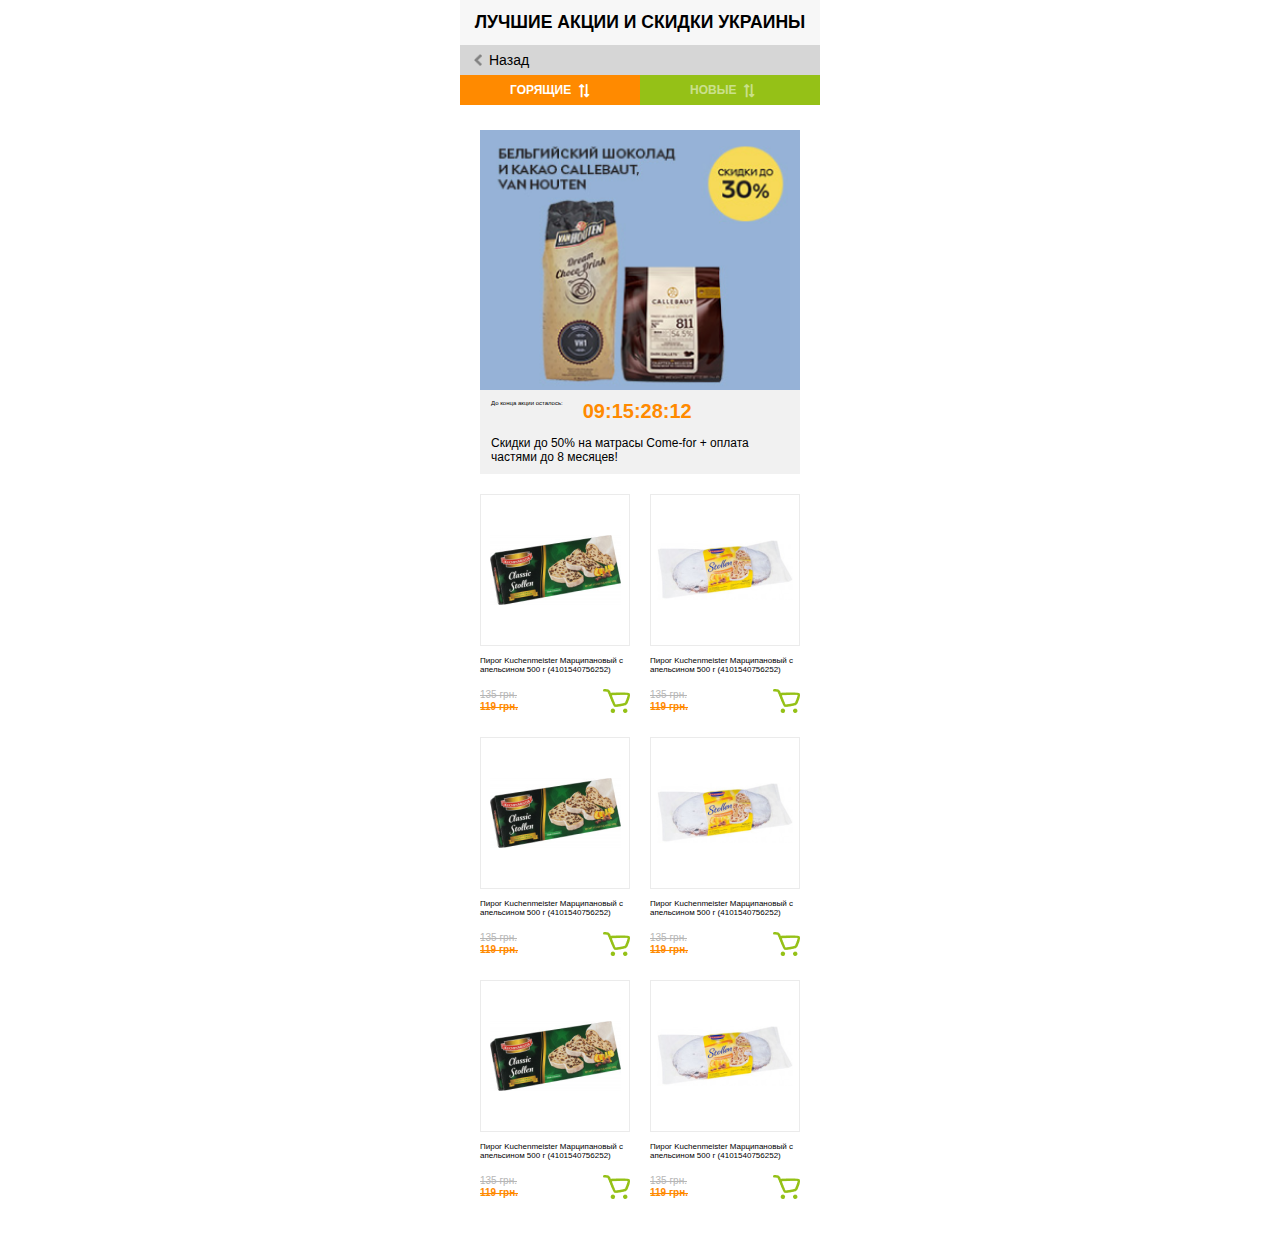
==== page_stock.html @ aa7f5213 "page__stock" ====
<!DOCTYPE html>
<html lang="en">
<head>
    <meta charset="UTF-8">
    <title>Stock</title>
    <link rel="stylesheet" href="css/style.css">
    <link rel="stylesheet" href="css/libs/css/fontawesome.css">
    <link rel="stylesheet" href="https://use.fontawesome.com/releases/v5.7.1/css/all.css">
    <link rel="stylesheet" href="css/swiper/swiper.min.css">
    <meta name="viewport" content="width=device-width">
</head>
<body>
<div class="mob-bl">
    <header class="mob-bl__header">
        <div class="mob-bl__header-h">
            <p>Лучшие акции и скидки украины</p>
        </div>
        <div class="mob-bl__header-check">
            <div class="mob-bl__header-check-btn-wrap mob-bl__header-check-btn-wrap--back ">
              <a class="mob-bl__header-check-btn--back" href="index.html">Назад</a>
            </div>
            <div class="check-category">
                <form action="">
                    <div>
                        <input type="checkbox" id="ind1" name="scales">
                        <label for="ind1">Бытовая техника, интерьер</label>
                    </div>
                    <div>
                        <input type="checkbox" id="ind2" name="scales">
                        <label for="ind2">Компьютеры и ноутбуки</label>
                    </div>
                    <div>
                        <input type="checkbox" id="ind3" name="scales">
                        <label for="ind3">Бытовая техника, интерьер</label>
                    </div>
                    <div>
                        <input type="checkbox" id="ind4" name="scales">
                        <label for="ind4">Компьютеры и ноутбуки</label>
                    </div>
                    <div>
                        <input type="checkbox" id="ind5" name="scales">
                        <label for="ind5">Бытовая техника, интерьер</label>
                    </div>
                    <div>
                        <input type="checkbox" id="ind6" name="scales">
                        <label for="ind6">Компьютеры и ноутбуки</label>
                    </div>
                    <div>
                        <input type="checkbox" id="ind7" name="scales">
                        <label for="ind7">Бытовая техника, интерьер</label>
                    </div>
                    <div>
                        <input type="checkbox" id="ind8" name="scales">
                        <label for="ind8">Компьютеры и ноутбуки</label>
                    </div>
                    <div>
                        <input type="checkbox" id="ind9" name="scales">
                        <label for="ind9">Бытовая техника, интерьер</label>
                    </div>
                    <div>
                        <input type="checkbox" id="ind10" name="scales">
                        <label for="ind10">Компьютеры и ноутбуки</label>
                    </div>
                    <div class="check-category-btn">
                        <button class="check-category-btn__reset" type="reset" value="Reset">Сбросить</button>
                        <button class="check-category-btn__show">Показать</button>
                    </div>
                </form>
            </div>
            <div class="check-type">
                <form action="">
                    <div>
                        <input type="checkbox" id="present" name="scales">
                        <label for="present">С подарками</label>
                    </div>
                    <div>
                        <input type="checkbox" id="stock" name="scales">
                        <label for="stock">Со скидками</label>
                    </div>
                    <div>
                        <input type="checkbox" id="prize" name="scales">
                        <label for="prize">Розыгрыш призов</label>
                    </div>
                    <div>
                        <input type="checkbox" id="novelty" name="scales">
                        <label for="novelty">Новинка</label>
                    </div>
                    <div class="check-type-btn">
                        <button class="check-type-btn__reset" type="reset" value="Reset">Сбросить</button>
                        <button class="check-type-btn__show">Показать</button>
                    </div>
                </form>
            </div>
        </div>
        <!--Tabs-->
        <div class="mob-bl__tabs">
            <button class="mob-bl__tab-link mob-bl__tab-link--orange" onclick="openTab(event, 'Hot')">
                <p>Горящие</p>
                <i class="fas fa-exchange-alt"></i>
            </button>
            <button class="mob-bl__tab-link mob-bl__tab-link--green" onclick="openTab(event, 'New')">
                <p>Новые</p>
                <i class="fas fa-exchange-alt"></i>
            </button>
        </div>

        <div id="Hot" class="mob-bl__tab-content">
            <div class="stock">
                <div class="stock__img-wrap"></div>
                <div class="hours-bl">
                    <div class="hours-bl__top">
                        <p>До конца акции осталось:</p>
                        <div class="hours-js">09:15:28:12</div>
                    </div>
                    <div class="hours-bl__bottom">
                        <p>Скидки до 50% на матрасы Come-for + оплата частями до 8 месяцев!</p>
                    </div>
                </div>
            </div>
            <div class="mob-bl__stock-flex">
                <div class="mob-bl__stock-flex-row">
                    <div class="mob-bl__stock-flex-el-wrap">
                        <div class="mob-bl__stock-flex-img-wrap">
                            <img class="mob-bl__stock-flex-img"  src="img/bg-img/stollen.png" alt="">
                        </div>
                        <div class="mob-bl__stock-flex-text">
                            <p>Пирог Kuchenmeister Марципановый с апельсином 500 г (4101540756252)</p>
                        </div>
                        <div class="mob-bl__stock-flex-left-bl">
                            <div class="mob-bl__stock-flex-left">
                                <div class="mob-bl__stock-flex-left-price">
                                    <p>135 грн.</p>
                                </div>
                                <div class="mob-bl__stock-flex-left-price mob-bl__stock-flex-left-price--orange">
                                    <p>119 грн.</p>
                                </div>
                            </div>
                            <div class="mob-bl__stock-flex-icon-wrap">
                                <img class="mob-bl__stock-flex-icon" src="img/icon/basket-green.png" alt="">
                            </div>
                        </div>
                    </div>
                    <div class="mob-bl__stock-flex-el-wrap">
                        <div class="mob-bl__stock-flex-img-wrap">
                            <img class="mob-bl__stock-flex-img" src="img/bg-img/stollen2.png" alt="">
                        </div>
                        <div class="mob-bl__stock-flex-text">
                            <p>Пирог Kuchenmeister Марципановый с апельсином 500 г (4101540756252)</p>
                        </div>
                        <div class="mob-bl__stock-flex-left-bl">
                            <div class="mob-bl__stock-flex-left">
                                <div class="mob-bl__stock-flex-left-price">
                                    <p>135 грн.</p>
                                </div>
                                <div class="mob-bl__stock-flex-left-price mob-bl__stock-flex-left-price--orange">
                                    <p>119 грн.</p>
                                </div>
                            </div>
                            <div class="mob-bl__stock-flex-icon-wrap">
                                <img class="mob-bl__stock-flex-icon"src="img/icon/basket-green.png" alt="">
                            </div>
                        </div>
                    </div>
                </div>
                <div class="mob-bl__stock-flex-row">
                    <div class="mob-bl__stock-flex-el-wrap">
                        <div class="mob-bl__stock-flex-img-wrap">
                            <img class="mob-bl__stock-flex-img"  src="img/bg-img/stollen.png" alt="">
                        </div>
                        <div class="mob-bl__stock-flex-text">
                            <p>Пирог Kuchenmeister Марципановый с апельсином 500 г (4101540756252)</p>
                        </div>
                        <div class="mob-bl__stock-flex-left-bl">
                            <div class="mob-bl__stock-flex-left">
                                <div class="mob-bl__stock-flex-left-price">
                                    <p>135 грн.</p>
                                </div>
                                <div class="mob-bl__stock-flex-left-price mob-bl__stock-flex-left-price--orange">
                                    <p>119 грн.</p>
                                </div>
                            </div>
                            <div class="mob-bl__stock-flex-icon-wrap">
                                <img class="mob-bl__stock-flex-icon"src="img/icon/basket-green.png" alt="">
                            </div>
                        </div>
                    </div>
                    <div class="mob-bl__stock-flex-el-wrap">
                        <div class="mob-bl__stock-flex-img-wrap">
                            <img class="mob-bl__stock-flex-img" src="img/bg-img/stollen2.png" alt="">
                        </div>
                        <div class="mob-bl__stock-flex-text">
                            <p>Пирог Kuchenmeister Марципановый с апельсином 500 г (4101540756252)</p>
                        </div>
                        <div class="mob-bl__stock-flex-left-bl">
                            <div class="mob-bl__stock-flex-left">
                                <div class="mob-bl__stock-flex-left-price">
                                    <p>135 грн.</p>
                                </div>
                                <div class="mob-bl__stock-flex-left-price mob-bl__stock-flex-left-price--orange">
                                    <p>119 грн.</p>
                                </div>
                            </div>
                            <div class="mob-bl__stock-flex-icon-wrap">
                                <img class="mob-bl__stock-flex-icon"src="img/icon/basket-green.png" alt="">
                            </div>
                        </div>
                    </div>
                </div>
                <div class="mob-bl__stock-flex-row">
                    <div class="mob-bl__stock-flex-el-wrap">
                        <div class="mob-bl__stock-flex-img-wrap">
                            <img class="mob-bl__stock-flex-img" src="img/bg-img/stollen.png" alt="">
                        </div>
                        <div class="mob-bl__stock-flex-text">
                            <p>Пирог Kuchenmeister Марципановый с апельсином 500 г (4101540756252)</p>
                        </div>
                        <div class="mob-bl__stock-flex-left-bl">
                            <div class="mob-bl__stock-flex-left">
                                <div class="mob-bl__stock-flex-left-price">
                                    <p>135 грн.</p>
                                </div>
                                <div class="mob-bl__stock-flex-left-price mob-bl__stock-flex-left-price--orange">
                                    <p>119 грн.</p>
                                </div>
                            </div>
                            <div class="mob-bl__stock-flex-icon-wrap">
                                <img class="mob-bl__stock-flex-icon"src="img/icon/basket-green.png" alt="">
                            </div>
                        </div>
                    </div>
                    <div class="mob-bl__stock-flex-el-wrap">
                        <div class="mob-bl__stock-flex-img-wrap">
                            <img class="mob-bl__stock-flex-img" src="img/bg-img/stollen2.png"alt="">
                        </div>
                        <div class="mob-bl__stock-flex-text">
                            <p>Пирог Kuchenmeister Марципановый с апельсином 500 г (4101540756252)</p>
                        </div>
                        <div class="mob-bl__stock-flex-left-bl">
                            <div class="mob-bl__stock-flex-left">
                                <div class="mob-bl__stock-flex-left-price">
                                    <p>135 грн.</p>
                                </div>
                                <div class="mob-bl__stock-flex-left-price mob-bl__stock-flex-left-price--orange">
                                    <p>119 грн.</p>
                                </div>
                            </div>
                            <div class="mob-bl__stock-flex-icon-wrap">
                                <img class="mob-bl__stock-flex-icon"src="img/icon/basket-green.png" alt="">
                            </div>
                        </div>
                    </div>
                </div>
                <div class="mob-bl__stock-flex-row">
                    <div class="mob-bl__stock-flex-el"></div>
                    <div class="mob-bl__stock-flex-el"></div>
                </div>
                <div class="mob-bl__stock-flex-row">
                    <div class="mob-bl__stock-flex-el"></div>
                    <div class="mob-bl__stock-flex-el"></div>
                </div>
            </div>
        </div>
        <div id="New" class="mob-bl__tab-content mob-bl__tab-content--new">
            <div class="mob-bl__tab-swiper-wrap">

                <div class="mob-bl__tab-swiper-container swiper-container swiper-container-initialized swiper-container-horizontal">
                    <div class="mob-bl__tab-swiper-wrapper swiper-wrapper" style="transform: translate3d(0px, 0px, 0px);">
                        <div class="mob-bl__tab-swiper-slide swiper-slide swiper-slide-active" style="width: 155px; margin-right: 10px;">

                            <div class="mob-bl__tab-swiper-slide-wrap">
                                <div class="mob-bl__tab-swiper-slide__img-wrap">
                                    <img class="mob-bl__tab-swiper-slide__img" src="img/bg-img/panda700.jpg" alt="">
                                </div>
                                <div class="mob-bl__tab-swiper-slide__text-wrap">
                                    <p>Пирог Kuchenmeister Рождественский 500 г (897579001206)</p>
                                </div>
                                <div class="mob-bl__tab-swiper-slide__price-wrap">
                                    <div class="mob-bl__tab-swiper-slide__price-left">
                                        <div class="mob-bl__tab-swiper-slide__price mob-bl__tab-swiper-slide__price--through">
                                            <p>135 грн.</p>
                                        </div>
                                        <div class="mob-bl__tab-swiper-slide__price  mob-bl__tab-swiper-slide__price--orange">
                                            <p>119 грн.</p>
                                        </div>
                                    </div>
                                    <div class="mob-bl__tab-swiper-slide-basket">
                                        <img src="img/icon/basket-green.png" alt="">
                                    </div>
                                </div>
                            </div>

                        </div>
                        <div class="swiper-slide swiper-slide-next" style="width: 155px; margin-right: 10px;">

                            <div class="mob-bl__tab-swiper-slide-wrap">
                                <div class="mob-bl__tab-swiper-slide__img-wrap">
                                    <img class="mob-bl__tab-swiper-slide__img" src="img/bg-img/stollen2.png" alt="">
                                </div>
                                <div class="mob-bl__tab-swiper-slide__text-wrap">
                                    <p>Пирог Kuchenmeister Марципановый с апельсином 500 г (4101540756252)</p>
                                </div>
                                <div class="mob-bl__tab-swiper-slide__price-wrap">
                                    <div class="mob-bl__tab-swiper-slide__price-left">
                                        <div class="mob-bl__tab-swiper-slide__price mob-bl__tab-swiper-slide__price--through">
                                            <p>1350 грн.</p>
                                        </div>
                                        <div class="mob-bl__tab-swiper-slide__price  mob-bl__tab-swiper-slide__price--orange">
                                            <p>1246 грн.</p>
                                        </div>
                                    </div>
                                    <div class="mob-bl__tab-swiper-slide-basket">
                                        <img src="img/icon/basket-green.png" alt="">
                                    </div>
                                </div>
                            </div>

                        </div>
                        <div class="swiper-slide" style="width: 155px; margin-right: 10px;">

                            <div class="mob-bl__tab-swiper-slide-wrap">
                                <div class="mob-bl__tab-swiper-slide__img-wrap">
                                    <img class="mob-bl__tab-swiper-slide__img" src="img/bg-img/stollen2.png" alt="">
                                </div>
                                <div class="mob-bl__tab-swiper-slide__text-wrap">
                                    <p>Пирог Kuchenmeister Марципановый с апельсином 500 г (4101540756252)</p>
                                </div>
                                <div class="mob-bl__tab-swiper-slide__price-wrap">
                                    <div class="mob-bl__tab-swiper-slide__price-left">
                                        <div class="mob-bl__tab-swiper-slide__price mob-bl__tab-swiper-slide__price--through">
                                            <p>135 грн.</p>
                                        </div>
                                        <div class="mob-bl__tab-swiper-slide__price  mob-bl__tab-swiper-slide__price--orange">
                                            <p>119 грн.</p>
                                        </div>
                                    </div>
                                    <div class="mob-bl__tab-swiper-slide-basket">
                                        <img src="img/icon/basket-green.png" alt="">
                                    </div>
                                </div>
                            </div>

                        </div>
                        <div class="swiper-slide" style="width: 155px; margin-right: 10px;">

                            <div class="mob-bl__tab-swiper-slide-wrap">
                                <div class="mob-bl__tab-swiper-slide__img-wrap">
                                    <img class="mob-bl__tab-swiper-slide__img" src="img/bg-img/stollen2.png" alt="">
                                </div>
                                <div class="mob-bl__tab-swiper-slide__text-wrap">
                                    <p>Пирог Kuchenmeister Марципановый с апельсином 500 г (4101540756252)</p>
                                </div>
                                <div class="mob-bl__tab-swiper-slide__price-wrap">
                                    <div class="mob-bl__tab-swiper-slide__price-left">
                                        <div class="mob-bl__tab-swiper-slide__price mob-bl__tab-swiper-slide__price--through">
                                            <p>135 грн.</p>
                                        </div>
                                        <div class="mob-bl__tab-swiper-slide__price  mob-bl__tab-swiper-slide__price--orange">
                                            <p>119 грн.</p>
                                        </div>
                                    </div>
                                    <div class="mob-bl__tab-swiper-slide-basket">
                                        <img src="img/icon/basket-green.png" alt="">
                                    </div>
                                </div>
                            </div>
                        </div>
                    </div>
                    <!-- Add Arrows -->

                    <span class="swiper-notification" aria-live="assertive" aria-atomic="true"></span></div>
                <div class="mob-bl__tab-swiper-btn-next swiper-button-next" tabindex="0" role="button" aria-label="Next slide" aria-disabled="false"></div>
                <div class="mob-bl__tab-swiper-btn-prev swiper-button-prev swiper-button-disabled" tabindex="0" role="button" aria-label="Previous slide" aria-disabled="true"></div>
            </div>
            <div class="stock">
                <div class="stock__img-wrap"></div>
                <div class="hours-bl">
                    <div class="hours-bl__top">
                        <p>До конца акции осталось:</p>
                        <div class="hours-js">09:15:28:12</div>
                    </div>
                    <div class="hours-bl__bottom">
                        <p>Скидки до 50% на матрасы Come-for + оплата частями до 8 месяцев!</p>
                    </div>
                </div>
            </div>
            <div class="stock stock--come-for">
                <div class="stock__img-wrap stock__img-wrap--come-for"></div>
                <div class="hours-bl">
                    <div class="hours-bl__top">
                        <p>До конца акции осталось:</p>
                        <div class="hours-js">09:15:28:12</div>
                    </div>
                    <div class="hours-bl__bottom">
                        <p>Скидки до 50% на матрасы Come-for + оплата частями до 8 месяцев!</p>
                    </div>
                </div>
            </div>
        </div>
        <!--End Tabs-->

    </header>
</div>

<script src="js/jQuery_v3.4.1.js"></script>
<script src="js/swiper/swiper.min.js"></script>
<script src="js/main.js"></script>
</body>
</html>
---- css/style.css ----
/*styles for general block*/
html, body, p, input {
    margin: 0;
    padding: 0;
    font-size: 100%;
}


/*mob-promotion*/
.mob-bl{
    max-width: 360px;
    margin: 0 auto;
    font-family: 'Roboto', sans-serif;
}
.mob-bl__header {
    width: 100%;
}
.mob-bl__header-h {
    padding: 12px 14px;
    box-sizing: border-box;
    text-align: center;
    font-size: 1.1em;
    font-weight: bold;
    line-height: 21px;
    text-transform: uppercase;
    background: #F7F7F7;
}


/*mob-check*/
.mob-bl__header-check-btn-img {
    transition: .3s;
}
.mob-bl__header-check-btn-img-wrap {
    display: flex;
    align-items: center;
}
.mob-bl__header-check-btn.mob-bl__header-check-btn--type {
    margin-right: 3px;
}
.mob-bl__header-check {
    background: #D6D6D6;
}
.mob-bl__header-check-btn-wrap {
    padding: 7px 14px;
    display: flex;
    font-size: 14px;
    line-height: 16px;
}
.mob-bl__header-check-btn {
    margin-right: 21px;
    display: flex;
    align-items: center;
    cursor: pointer;
}
.mob-bl__header-check-btn-text {
    margin-right: 3px;
}
.main {
    transform: rotate(180deg);
}
/*mob-tabs*/
.mob-bl__tab-content--new {
    display: none;
}
.mob-bl__tabs{
    display: flex;
}
.mob-bl__tab-link {
    width: 50%;
    padding: 8px 50px;
    text-transform: uppercase;
    border: none;
    color: #ffffff;
    font-weight: bold;
    cursor: pointer;
    position: relative;
    display: flex;
    outline: none;
}
.mob-bl__tab-link p {
    font-size: 12px;
}
.mob-bl__tab-link--orange {
    background-color: #FF8A00;
}
.mob-bl__tab-link--green {
    background-color: #95C117;

}
.mob-bl__tab-link .fas.fa-exchange-alt {
    transform: rotate(90deg);
    margin-left: 5px;
}
.mob-bl__tab-link--green .fas.fa-exchange-alt, .mob-bl__tab-link--green p {
    opacity: 50%;
}
.mob-bl__tab-swiper-slide__img-wrap {
    box-sizing: border-box;
    padding: 10px;
    min-height: 150px;
    border: 1px solid #ebebeb;
    display: flex;
    align-items: center;
}
.mob-bl__tab-swiper-wrap {
    margin-top: 10px;
}
.mob-bl__tab-swiper-wrap{
    position: relative;
}
.mob-bl__tab-swiper-btn-next.swiper-button-next{
    right: -14px;
    background-image: url("../img/icon/arr-right-slider.png");
    display: block;
    background-repeat: no-repeat;
    top: 45%;
    width: 11px;
}
.mob-bl__tab-swiper-btn-prev.swiper-button-prev{
    left: -13px;
    background-image: url("../img/icon/arr-left-slider.png");
    display: block;
    background-repeat: no-repeat;
    top: 43%;
    width: 11px;
}
.swiper-button-next {
    display: none;
}

.mob-bl__tab-content {
    padding: 0 20px;
}
.mob-bl__tab-swiper-btn-next.swiper-button-next:after,  .mob-bl__tab-swiper-btn-prev.swiper-button-prev:after {
    content: '';
}
.mob-bl__tab-swiper-btn-next.swiper-button-next:focus,  .mob-bl__tab-swiper-btn-prev.swiper-button-prev:focus {
    outline: none;
}
.mob-bl__tab-swiper-slide__text-wrap p {
    font-size: 8px;
    line-height: 9px;
}
.mob-bl__tab-swiper-slide__text-wrap {
    margin-top: 5px;
    margin-bottom: 10px;
}
.mob-bl__tab-swiper-slide__price p {
    font-size: 10px;
    line-height: 12px;
}
.mob-bl__tab-swiper-slide__price--through {
    color: #B6B6B6;
    text-decoration: line-through;
}
.mob-bl__tab-swiper-slide__price--orange {
    color: #FF8A00;
    font-weight: bold;
}
.mob-bl__tab-swiper-slide__price-wrap {
    display: flex;
    justify-content: space-between;
}
.stock {
    margin-top: 25px;
    min-height: 260px;
    text-decoration: none;
}
.stock__img-wrap {
    background-image: url(../img/bg-img/belgey-chocolate.png);
    background-size: cover;
    height: 260px;
}
.hours-bl {
    background-color: #F1F1F1;
    padding: 10px 11px;
}
.hours-bl__top {
    display: flex;
}
.hours-bl__top p {
    font-size: 6px;
    line-height: 7px;
    margin-right: 20px;
}
.hours-js {
    font-weight: bold;
    font-size: 20px;
    line-height: 23px;
    text-align: center;
    color: #FF8A00;
}

.hours-bl__bottom p {
    font-size: 12px;
    line-height: 14px;
    color: #000000;
    margin-top: 13px;
}
.stock--come-for {
    margin-top: 0;
}
.stock__img-wrap.stock__img-wrap--come-for {
    background-image: url(../img/bg-img/come-for.png);

}
.mob-bl__header-check {
    position: relative;
}
.check-category, .check-type {
    position: absolute;
    width: 100%;
    background-color: #F6F6F6;
    z-index: 11;
    top: 30px;
    display: none;
}
.check-category--block, .check-type--block {
    display: block;
}

.check-category form, .check-type form {
    padding: 10px 14px;
    background-color: #F6F6F6;
}
.check-category div, .check-type div {
    margin-bottom: 26px;
}


input[type="checkbox"]:checked,
input[type="checkbox"]:not(:checked)
{
    position: absolute;
    left: -9999px;
}
input[type="checkbox"]:checked + label,
input[type="checkbox"]:not(:checked) + label {
    display: inline-block;
    position: relative;
    padding-left: 28px;
    line-height: 20px;
    cursor: pointer;
}
input[type="checkbox"]:checked + label:before,
input[type="checkbox"]:not(:checked) + label:before {
    content: "";
    position: absolute;
    left: 0px;
    top: 0px;
    width: 18px;
    height: 18px;
    border: 1px solid #E3E3E3;;
    background-color: #ffffff;
}
input[type="checkbox"]:checked + label:before,
input[type="checkbox"]:not(:checked) + label:before {
    border-radius: 3px;
}
input[type="checkbox"]:checked + label:after,
input[type="checkbox"]:not(:checked) + label:after {
    content: "";
    position: absolute;
    -webkit-transition: all 0.2s ease;
    -moz-transition: all 0.2s ease;
    -o-transition: all 0.2s ease;
    transition: all 0.2s ease;
}
input[type="checkbox"]:checked + label:after,
input[type="checkbox"]:not(:checked) + label:after {
    left: 3px;
    top: 4px;
    width: 10px;
    height: 5px;
    border-radius: 1px;
    border-left: 4px solid #818181;;
    border-bottom: 4px solid #818181;;
    -webkit-transform: rotate(-45deg);
    -moz-transform: rotate(-45deg);
    -o-transform: rotate(-45deg);
    -ms-transform: rotate(-45deg);
    transform: rotate(-45deg);
}
input[type="checkbox"]:not(:checked) + label:after{
    opacity: 0;
}

input[type="checkbox"]:checked + label:after{
    opacity: 1;
}
.check-category-btn, .check-type-btn {
    display: flex;
    justify-content: space-between;
}
.check-category-btn__reset, .check-type-btn__reset, .check-category-btn__show, .check-type-btn__show {
    background: #D6D6D6;
    outline: none;
    border: none;
    color: #fff;
    text-transform: uppercase;
    width: 146px;
    padding: 13px;
    cursor: pointer;
}
.check-category-btn__show, .check-type-btn__show {
    background: #95C117;
}
.mob-bl__tab-swiper-slide__img-wrap img {
    max-width: 100%;
}
.stock {
    display: block;
}
/*page stock*/
.mob-bl__stock-flex-row {
    display: flex;
    justify-content: space-between;
}
.mob-bl__stock-flex-el-wrap {
    width: 150px;

}
.mob-bl__stock-flex-img-wrap {
    border: 1px solid #EBEBEB;
    min-height: 150px;
    display: flex;
    align-items: center;
    justify-content: center;
}
.mob-bl__stock-flex-row {
    margin-top: 20px;
}
.mob-bl__stock-flex-text {
    margin-top: 10px;
    margin-bottom: 15px;
}
.mob-bl__stock-flex-text p {
    font-size: 8px;
    line-height: 9px;
}
.mob-bl__stock-flex-left-price {
    font-size: 10px;
    line-height: 12px;
    text-decoration-line: line-through;
    color: #B6B6B6;
}

.mob-bl__stock-flex-left-price--orange {
    color: #FF8A00;
    font-weight: bold;
}
.mob-bl__stock-flex-left-bl {
    display: flex;
    justify-content: space-between;
}
.mob-bl__header-check-btn--back {
    display: flex;
    font-size: 14px;
    line-height: 16px;
    text-decoration: none;
    color: #000;
    align-items: center;

}
.mob-bl__header-check-btn--back:before {
    background-image: url("../img/icon/arr-left.png");
    background-repeat: no-repeat;
    display: block;
    content: '';
    width: 8px;
    height: 13px;
    background-size: contain;
    margin-right: 7px;
}
.hours-bl__top p {
    color: #000;
}
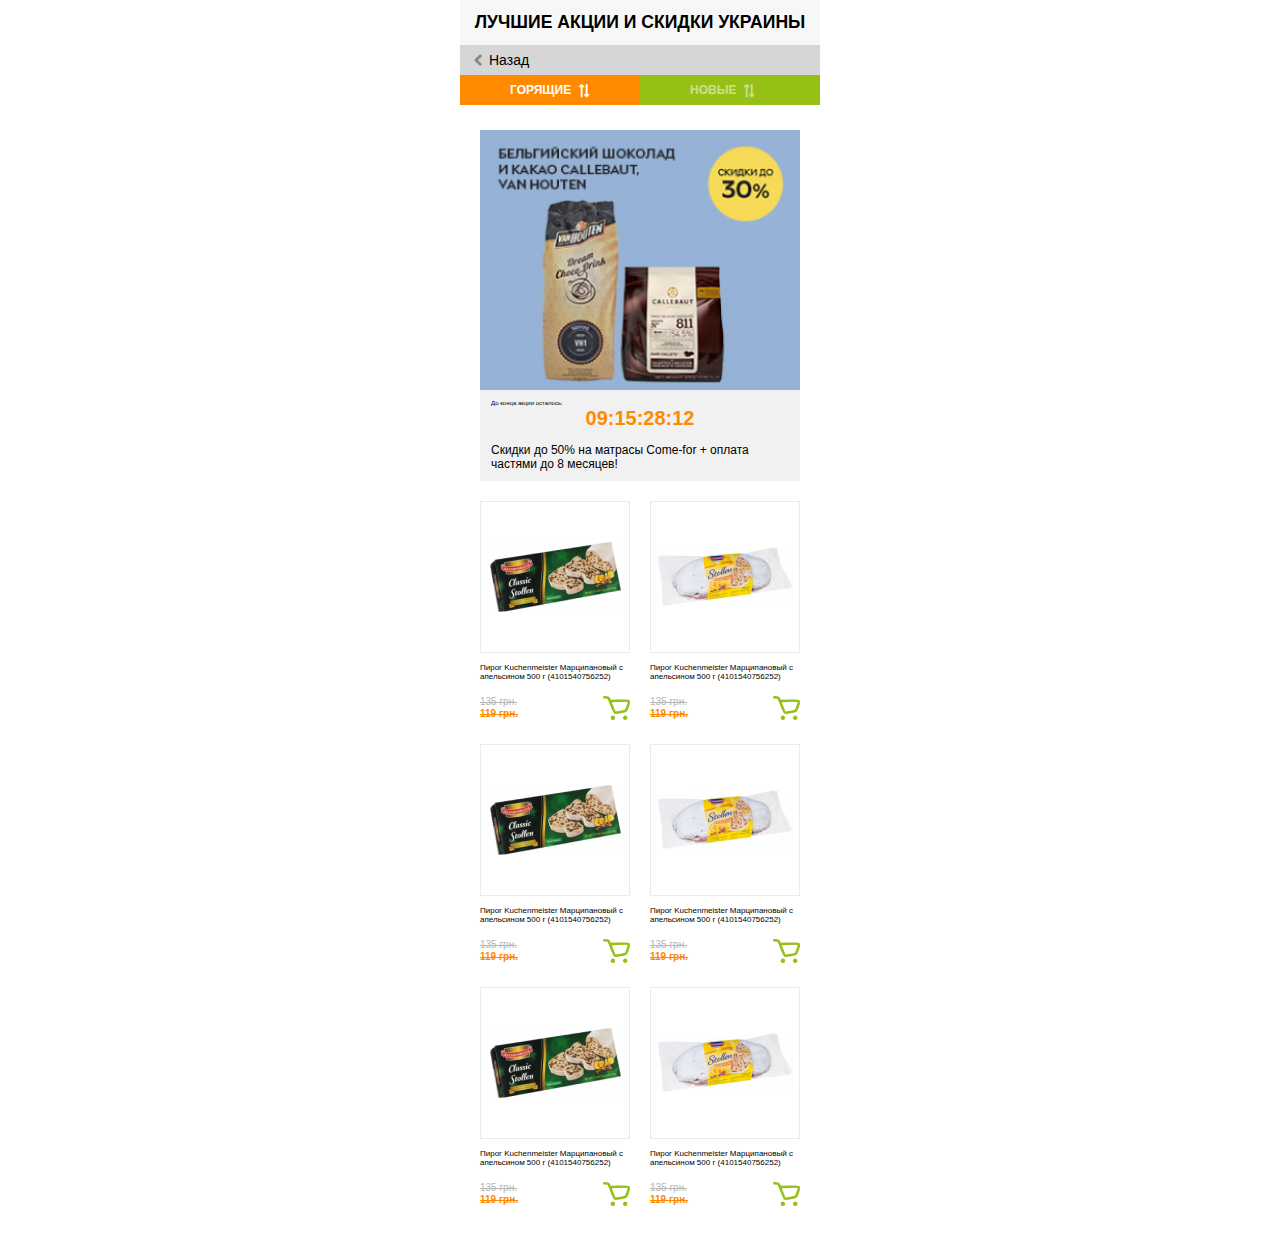
==== commit cbf7f585: "timer" ====
--- a/page_stock.html
+++ b/page_stock.html
@@ -376,7 +376,7 @@
                 <div class="hours-bl">
                     <div class="hours-bl__top">
                         <p>До конца акции осталось:</p>
-                        <div class="hours-js">09:15:28:12</div>
+                        <div class="hours-js" id="stock-js-hour">09:15:28:12</div>
                     </div>
                     <div class="hours-bl__bottom">
                         <p>Скидки до 50% на матрасы Come-for + оплата частями до 8 месяцев!</p>
--- a/css/style.css
+++ b/css/style.css
@@ -375,4 +375,13 @@
 }
 .hours-bl__top p {
     color: #000;
+}
+.hours-js {
+    display: flex;
+    position: relative;
+    justify-content: center;
+}
+.hours-bl__top {
+    display: flex;
+    flex-direction: column;
 }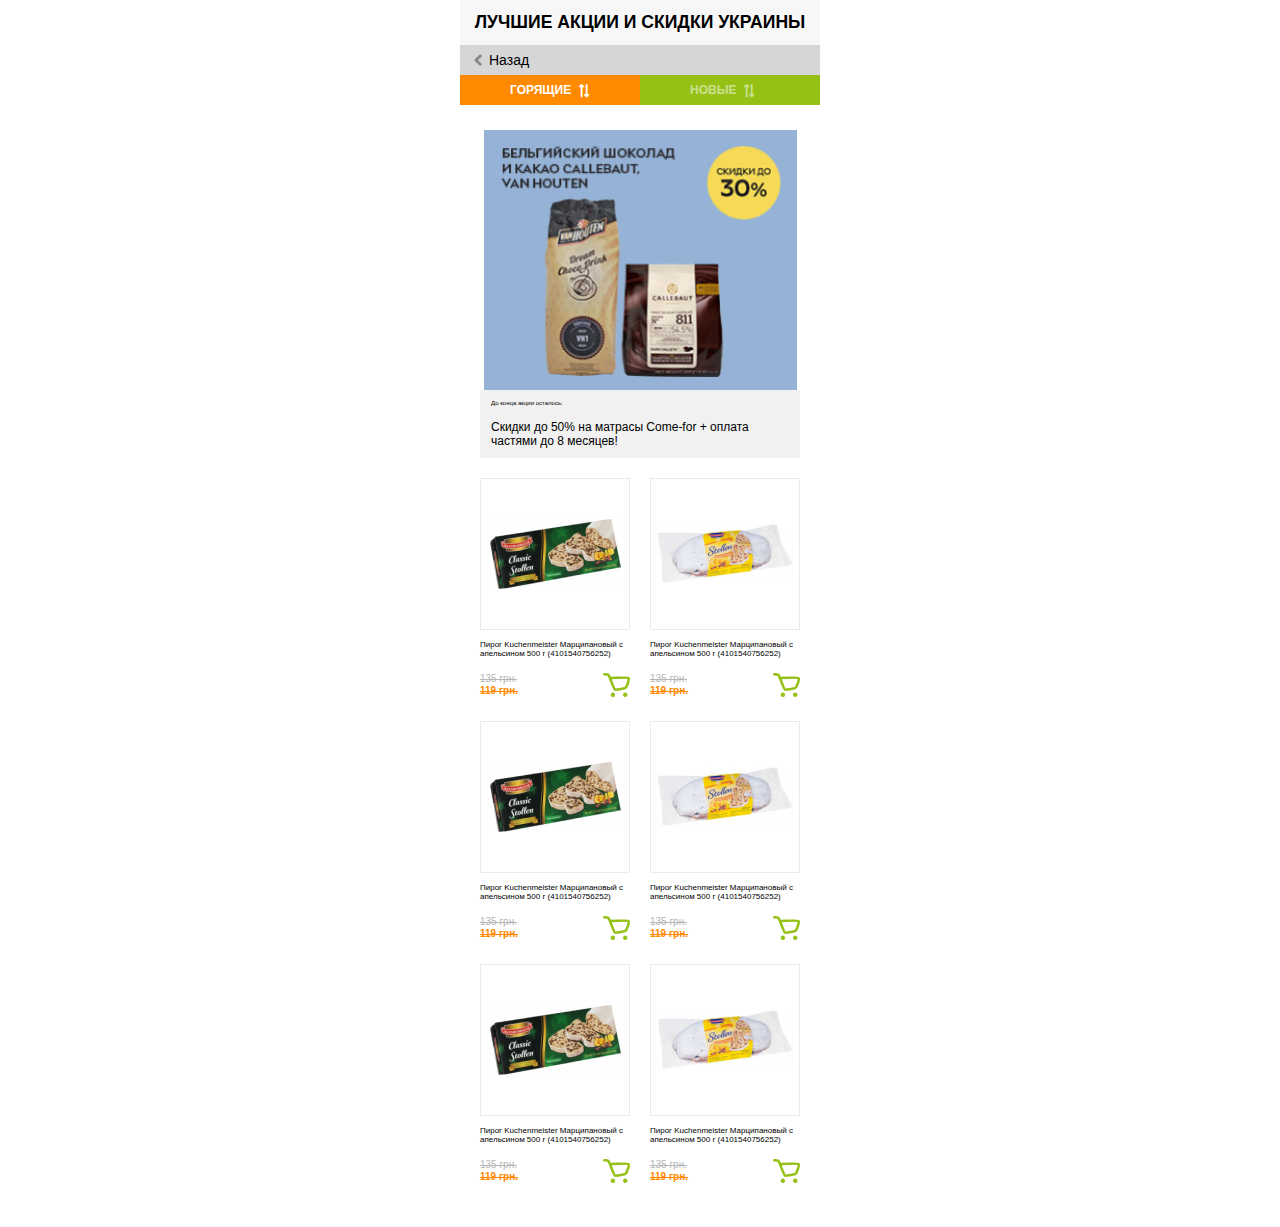
==== commit 5abd60ac: "all" ====
--- a/page_stock.html
+++ b/page_stock.html
@@ -110,7 +110,14 @@
                 <div class="hours-bl">
                     <div class="hours-bl__top">
                         <p>До конца акции осталось:</p>
-                        <div class="hours-js">09:15:28:12</div>
+                        <div class="timer-wrap">
+                            <div id="timer-stock">
+                                <div id="days-stock"></div>
+                                <div id="hours-stock"></div>
+                                <div id="minutes-stock"></div>
+                                <div id="seconds-stock"></div>
+                            </div>
+                        </div>
                     </div>
                     <div class="hours-bl__bottom">
                         <p>Скидки до 50% на матрасы Come-for + оплата частями до 8 месяцев!</p>
--- a/css/style.css
+++ b/css/style.css
@@ -169,8 +169,10 @@
 }
 .stock__img-wrap {
     background-image: url(../img/bg-img/belgey-chocolate.png);
-    background-size: cover;
     height: 260px;
+    background-size: contain;
+    background-position: center;
+    background-repeat: no-repeat;
 }
 .hours-bl {
     background-color: #F1F1F1;
@@ -309,6 +311,9 @@
 .mob-bl__tab-swiper-slide__img-wrap img {
     max-width: 100%;
 }
+.mob-bl__tab-swiper-slide.swiper-slide.swiper-slide-active {
+
+}
 .stock {
     display: block;
 }
@@ -384,4 +389,61 @@
 .hours-bl__top {
     display: flex;
     flex-direction: column;
+}
+
+
+
+.timer-wrap {
+    display: flex;
+    margin: 0 auto;
+}
+#timer, #timer-two, #timer-stock, #timer-new, #timer-new2 {
+    display: flex;
+    line-height: 1;
+    font-size: 40px;
+    font-weight: bold;
+    justify-content: space-around;
+    width: 126px;
+}
+
+#timer  span, #timer-two span, #timer-stock span, #timer-new span, #timer-new2 span{
+    display: block;
+    font-size: 10px;
+    color: #000000;
+    font-weight: normal;
+    text-align: center;
+}
+
+#days, #days-two, #days-stock, #days-new, #days-new2  {
+    font-size: 20px;
+    color: #FF8A00;
+    position: relative;
+
+}
+#hours, #hours-two, #hours-stock,  #hours-new, #hours-new2 {
+    font-size: 20px;
+    color: #FF8A00;
+    position: relative;
+
+}
+#minutes, #minutes-two, #minutes-stock,  #minutes-new,  #minutes-new2 {
+    font-size: 20px;
+    color: #FF8A00;
+    position: relative;
+
+}
+#seconds, #seconds-two, #seconds-stock, #seconds-new, #seconds-new2 {
+    font-size: 20px;
+    color: #FF8A00;
+    position: relative;
+
+}
+
+#timer .points, #timer-two .points, #timer-stock .points, #timer-new .points, #timer-new2 .points  {
+    font-weight: bold;
+    position: absolute;
+    top: 0;
+    font-size: 19px;
+    color: #FF8A00;
+    left: 25px;
 }